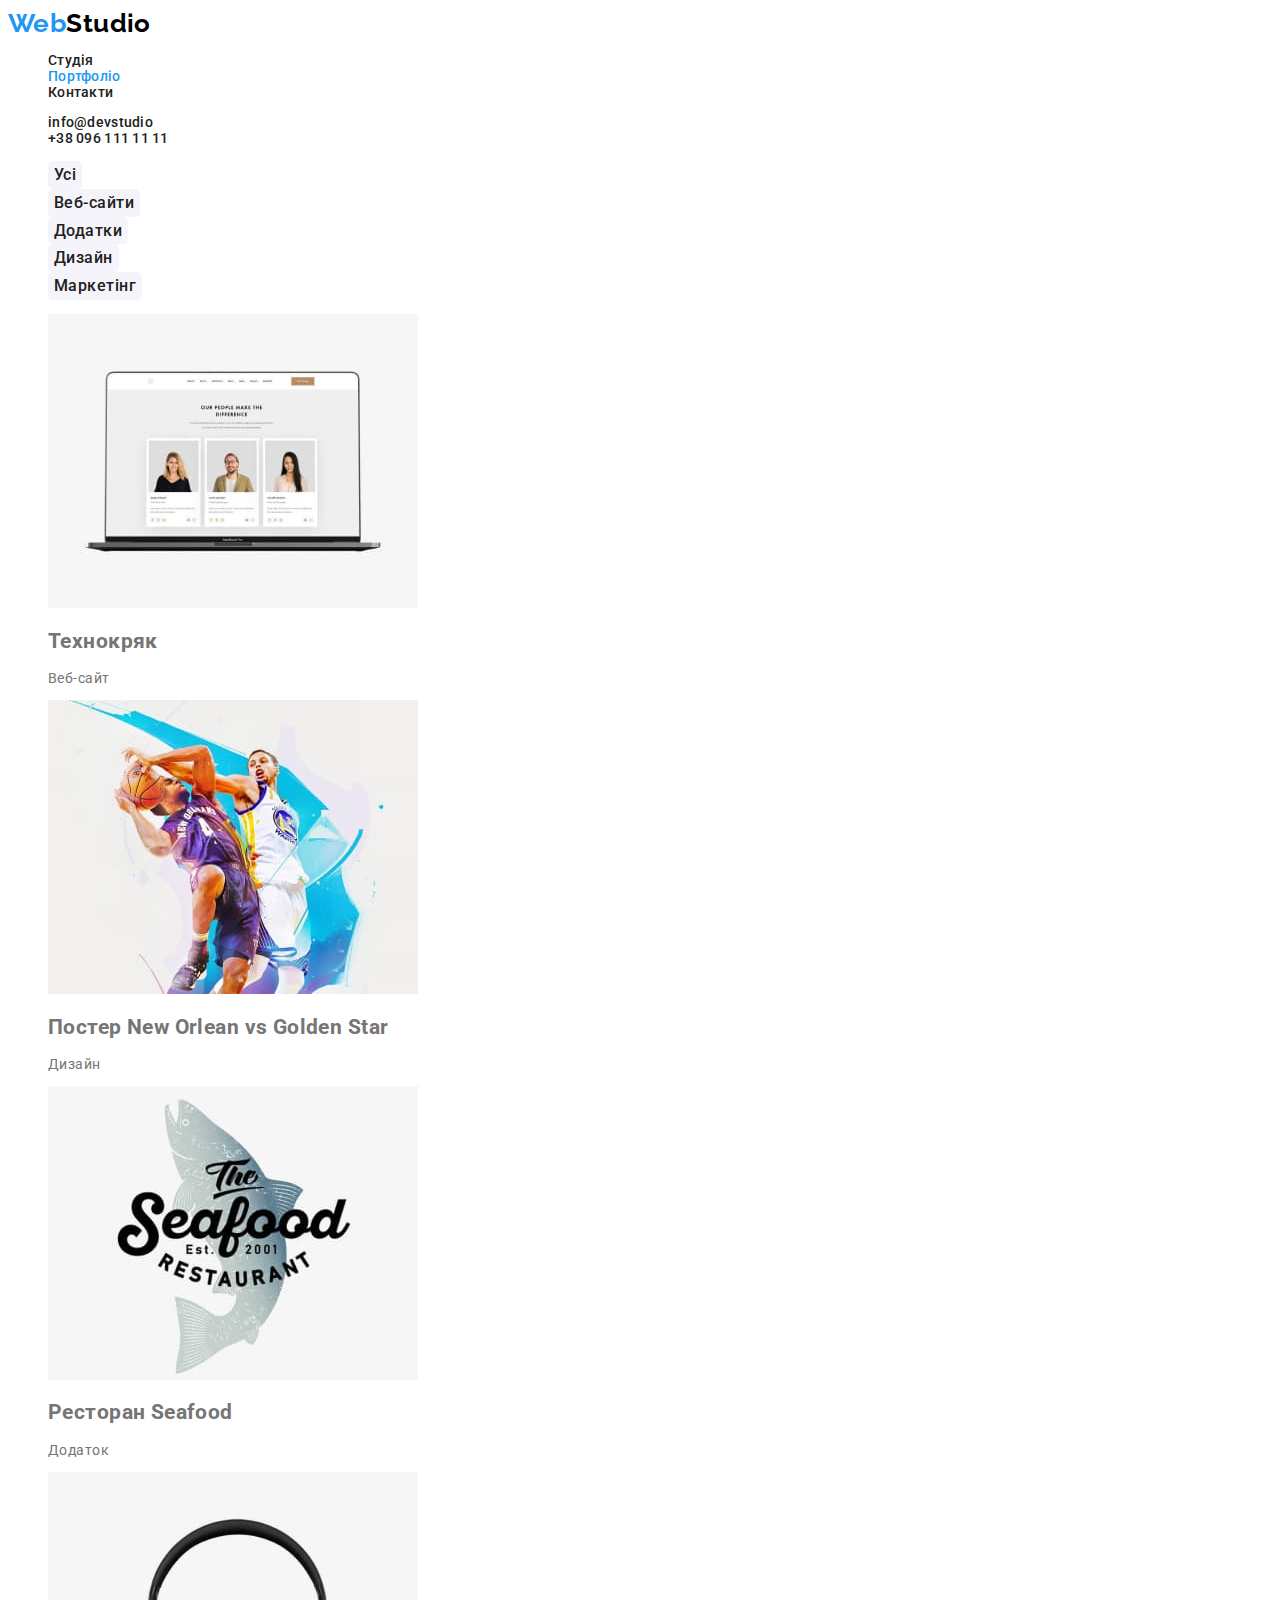
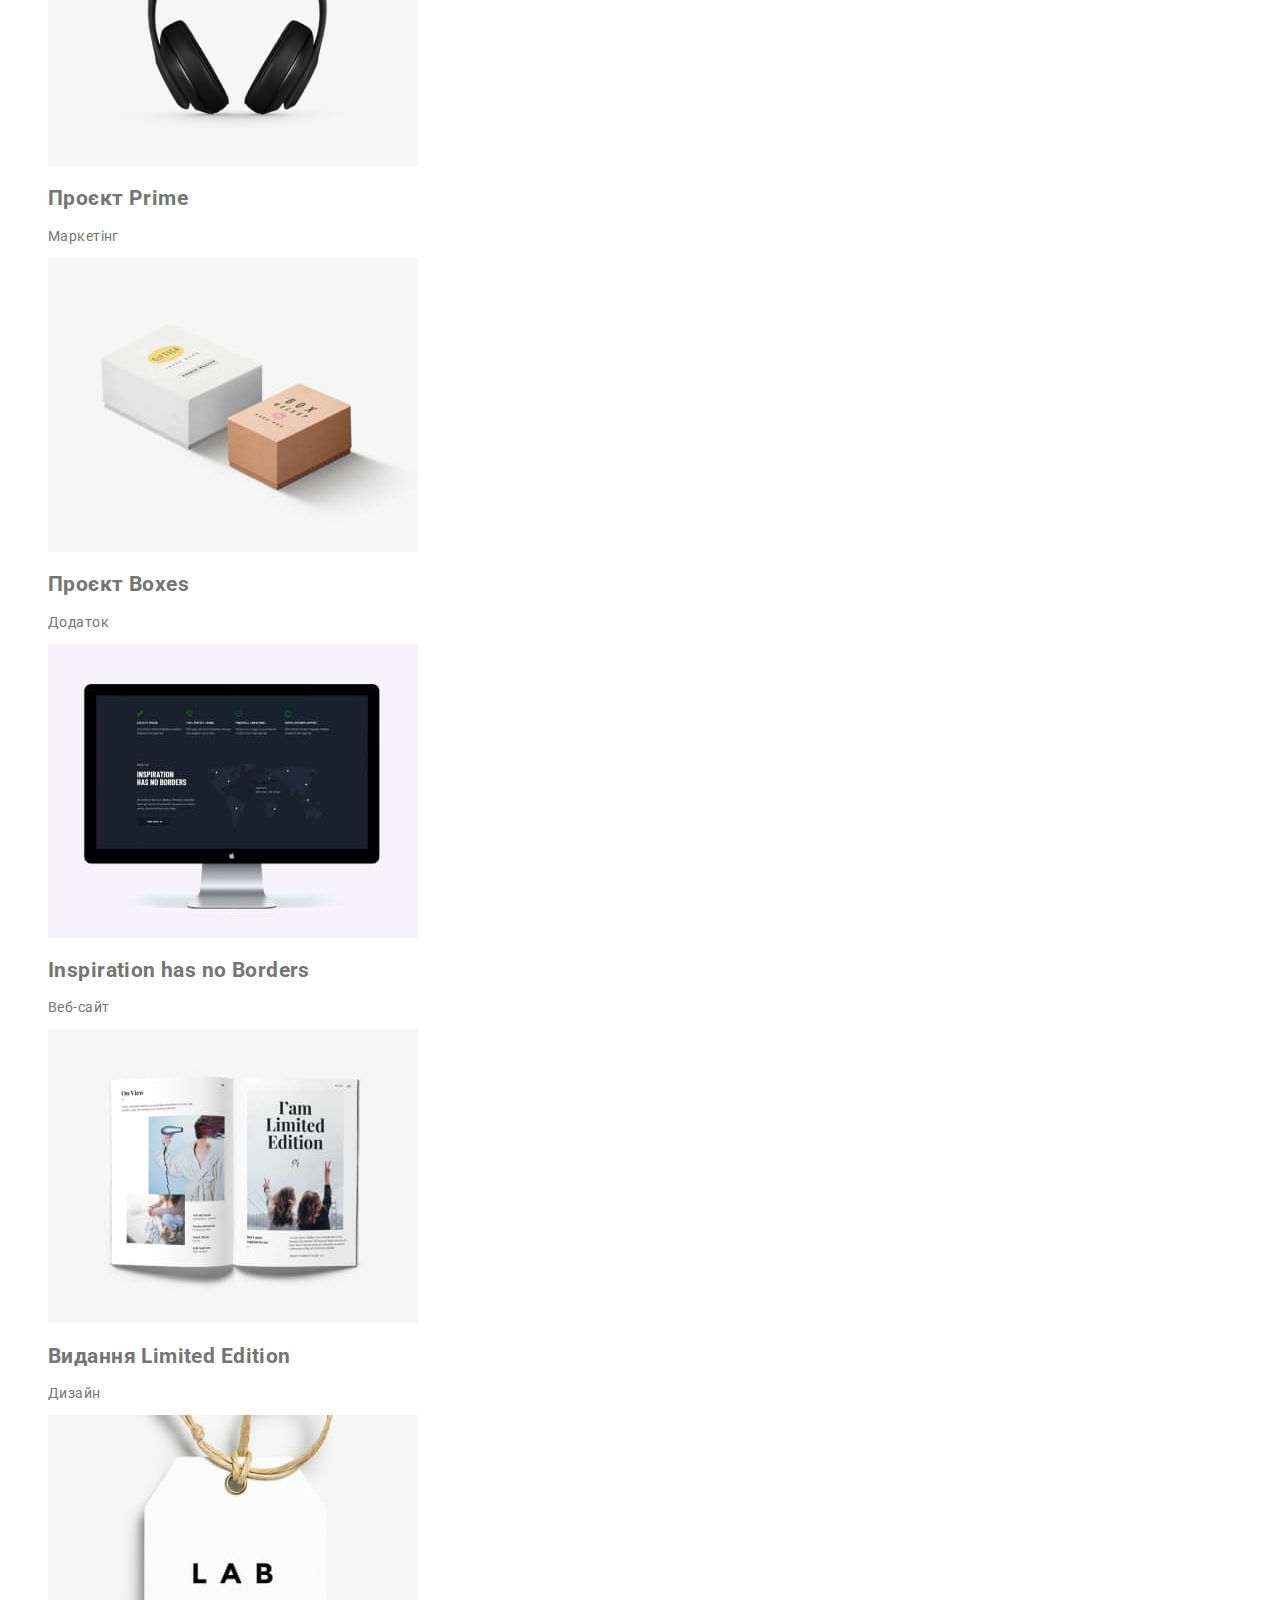
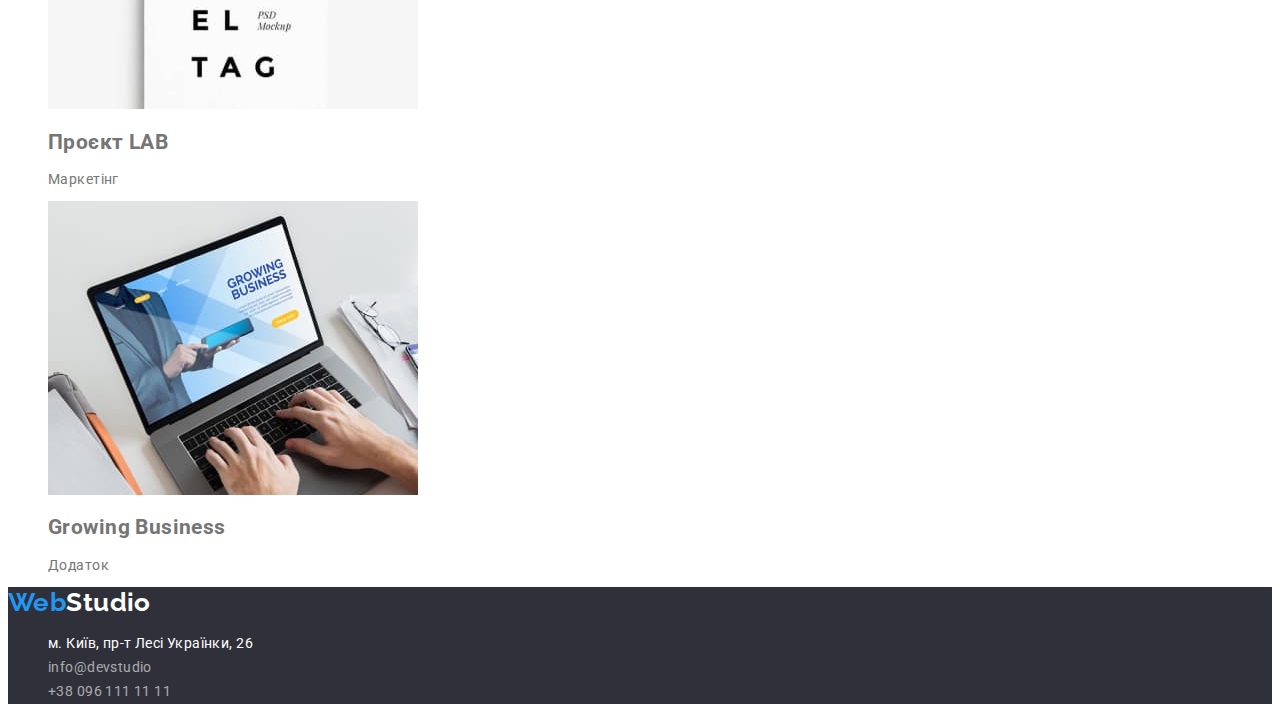
==== portfolio.html @ 4cfd9104 "Home Work 2" ====
<!DOCTYPE html>
<html lang="uk">

<head>
    <meta charset="UTF-8">
    <meta http-equiv="X-UA-Compatible" content="IE=edge">
    <meta name="viewport" content="width=device-width, initial-scale=1.0">
    <title>Secont home work</title>
    <link rel="preconnect" href="https://fonts.googleapis.com">
    <link rel="preconnect" href="https://fonts.gstatic.com" crossorigin>
    <link
        href="https://fonts.googleapis.com/css2?family=Raleway:wght@700&family=Roboto:ital,wght@0,400;0,500;0,700;0,900;1,400;1,500;1,700;1,900&display=swap"
        rel="stylesheet">
    <link rel="stylesheet" href="./CSS/styles.css">
</head>

<body>
    <header>
        <a class="logo" href="/" title="logo"><span class="logo-web">Web</span>Studio</a>
        <nav>
            <ul class="list site-nav">
                <li><a class="link-nav" href="" title="Студія">Студія</a></li>
                <li><a class="link-nav link-curent" href="" title="Портфоліо">Портфоліо</a></li>
                <li><a class="link-nav" href="" title="Контакти">Контакти</a></li>
            </ul>
        </nav>
        <ul class="list site-nav">
            <li><a class="link-nav" href="mailto:info@devstudio" title="надіслати листа">info@devstudio</a></li>
            <li><a class="link-nav" href="tel:+380961111111" title="зателефонувати">+38 096 111 11 11</a></li>
        </ul>
    </header>
    <main>
        <!--  -->
        <section>
            <h1 class="title-hide">Портфоліо</h1>

            <ul class="list">
                <li><button type="button" class="button">Усі</button></li>
                <li><button type="button" class="button">Веб-сайти</button></li>
                <li><button type="button" class="button">Додатки</button></li>
                <li><button type="button" class="button">Дизайн</button></li>
                <li><button type="button" class="button">Маркетінг</button></li>
            </ul>
            <ul class="list">
                <li>
                    <img src="./images/work_01.jpg" width="370" alt="Project 1" title="Project 1">
                    <h2 class="">Технокряк</h2>
                    <p>Веб-сайт</p>
                </li>
                <li>
                    <img src="./images/work_02.jpg" width="370" alt="" title="">
                    <h2>Постер New Orlean vs Golden Star</h2>
                    <p>Дизайн</p>
                </li>
                <li>
                    <img src="./images/work_03.jpg" width="370" alt="" title="">
                    <h2>Ресторан Seafood</h2>
                    <p>Додаток</p>
                </li>
                <li>
                    <img src="./images/work_04.jpg" width="370" alt="" title="">
                    <h2>Проєкт Prime</h2>
                    <p>Маркетінг</p>
                </li>
                <li>
                    <img src="./images/work_05.jpg" width="370" alt="" title="">
                    <h2>Проєкт Boxes</h2>
                    <p>Додаток</p>
                </li>
                <li>
                    <img src="./images/work_06.jpg" width="370" alt="" title="">
                    <h2>Inspiration has no Borders</h2>
                    <p>Веб-сайт</p>
                </li>
                <li>
                    <img src="./images/work_07.jpg" width="370" alt="" title="">
                    <h2>Видання Limited Edition</h2>
                    <p>Дизайн</p>
                </li>
                <li>
                    <img src="./images/work_08.jpg" width="370" alt="" title="">
                    <h2>Проєкт LAB</h2>
                    <p>Маркетінг</p>
                </li>
                <li>
                    <img src="./images/work_09.jpg" width="370" alt="" title="">
                    <h2>Growing Business</h2>
                    <p>Додаток</p>
                </li>
            </ul>

        </section>

    </main>
    <footer class="page-footer">
        <a class="logo logo--alt" href="/" title="logo"><span class="logo-web">Web</span>Studio</a>
        <address>
            <ul class="list site-adr">
                <li><a class="link-adr" href="https://goo.gl/maps/TaMpgBp5hJz27Ky7A" title="показати на мапі"
                        target="_blank" rel="noopener noreferrer">м. Київ, пр-т Лесі Українки, 26</a></li>
                <li><a class="link-cont" href="mailto:info@devstudio" title="надіслати листа">info@devstudio</a></li>
                <li><a class="link-cont" href="tel:+380961111111" title="зателефонувати">+38 096 111 11 11</a></li>
            </ul>
        </address>
    </footer>
</body>

</html>
---- CSS/styles.css ----
:root {

    --decoration-color:#2196F3;   /*частини тексту, кнопки*/
    --heading-text-color: #212121;/* Текст заголовка */
    --main-text-color: #757575;   /* Текст */
    --main-white-color: #ffffff;  /* просто білий колір */
}

body {
    font-family: 'Roboto', Arial, Helvetica, sans-serif;
    font-size: 14px;
    letter-spacing: 0.03em;
    color: var(--main-text-color);
    background-color: var(--main-white-color)
} 

.list {
    list-style: none;
}

/*====== logo ======*/

.logo {
    font-family: 'Raleway';
    font-weight: 700;
    font-size: 26px;
    line-height: 31px;
    color: #000000;
    text-decoration: none;   
}
.logo--alt {
    color: var(--main-white-color);
}
.logo-web {
    color: var(--decoration-color);   
}

/*====== navigation ======*/

.site-nav {
    font-weight: 500;
    line-height: 1.14;
    letter-spacing: 0.02em;
}

.link-nav {
    color: var(--heading-text-color);
    text-decoration: none;
}

.link-nav:hover, .link-nav:focus,
.link-adr:hover, .link-adr:focus,
.link-cont:hover, .link-cont:focus,
.link-curent {
    color: var(--decoration-color);
}

/* main content */
.main-title {
    font-weight: 900;
    font-size: 44px;
    line-height: 1.36;   
    text-align: center;
    letter-spacing: 0.06em;
    text-transform: uppercase;
    color: var(--main-white-color);
    background-color: #2F303A; /*щоб текст побачити*/  
}

.button {
    font-family: inherit;
    font-weight: 700;
    font-size: 16px;
    line-height: 1.87;
    letter-spacing: 0.06em;
    color: var(--main-white-color);
    background-color: #188CE8;
    border-radius: 5px;
    border: none;
    cursor: pointer;
}

.button:hover,
.button:focus {
    background-color: var(--decoration-color);
    color: var(--main-white-color);
}
.button:active {
    background-color: #188CE8;
}

.list .button {
    font-weight: 500;
    line-height: 1.62;
    letter-spacing: 0.03em;
    color: var(--heading-text-color);
    background-color: #F5F4FA;
}

.list .button:hover,
.list .button:focus {
    background-color: var(--decoration-color);
    color: var(--main-white-color);
}

.list .button:active {
    background-color: #188CE8;
}

.section-title {
    /* font-weight: 700; */
    font-size: 36px;
    line-height: 1.17;
    text-align: center;
    color: var(--heading-text-color);
}
.title-hide {
    display: none;
}

.features {

}

.features .title {
   color: var(--heading-text-color); 
}

.features .text {
    line-height:1.71;
}

.team {
    font-size: 16px;
    line-height: 1.19;
}

.team .title {
    font-weight: 500;
    color: var(--heading-text-color);
}

.team .text {
    /* off */
}
/*====== adress  ======*/

.site-adr {
    font-style: normal;
    line-height: 1.71;
}

.link-adr {
    color: var(--main-white-color);
    text-decoration: none;
}

.link-cont {
    color: rgba(255, 255, 255, 0.6);
    text-decoration: none;
}


/*=======  footer  ======*/
.page-footer {
    background-color: #2F303A;
}
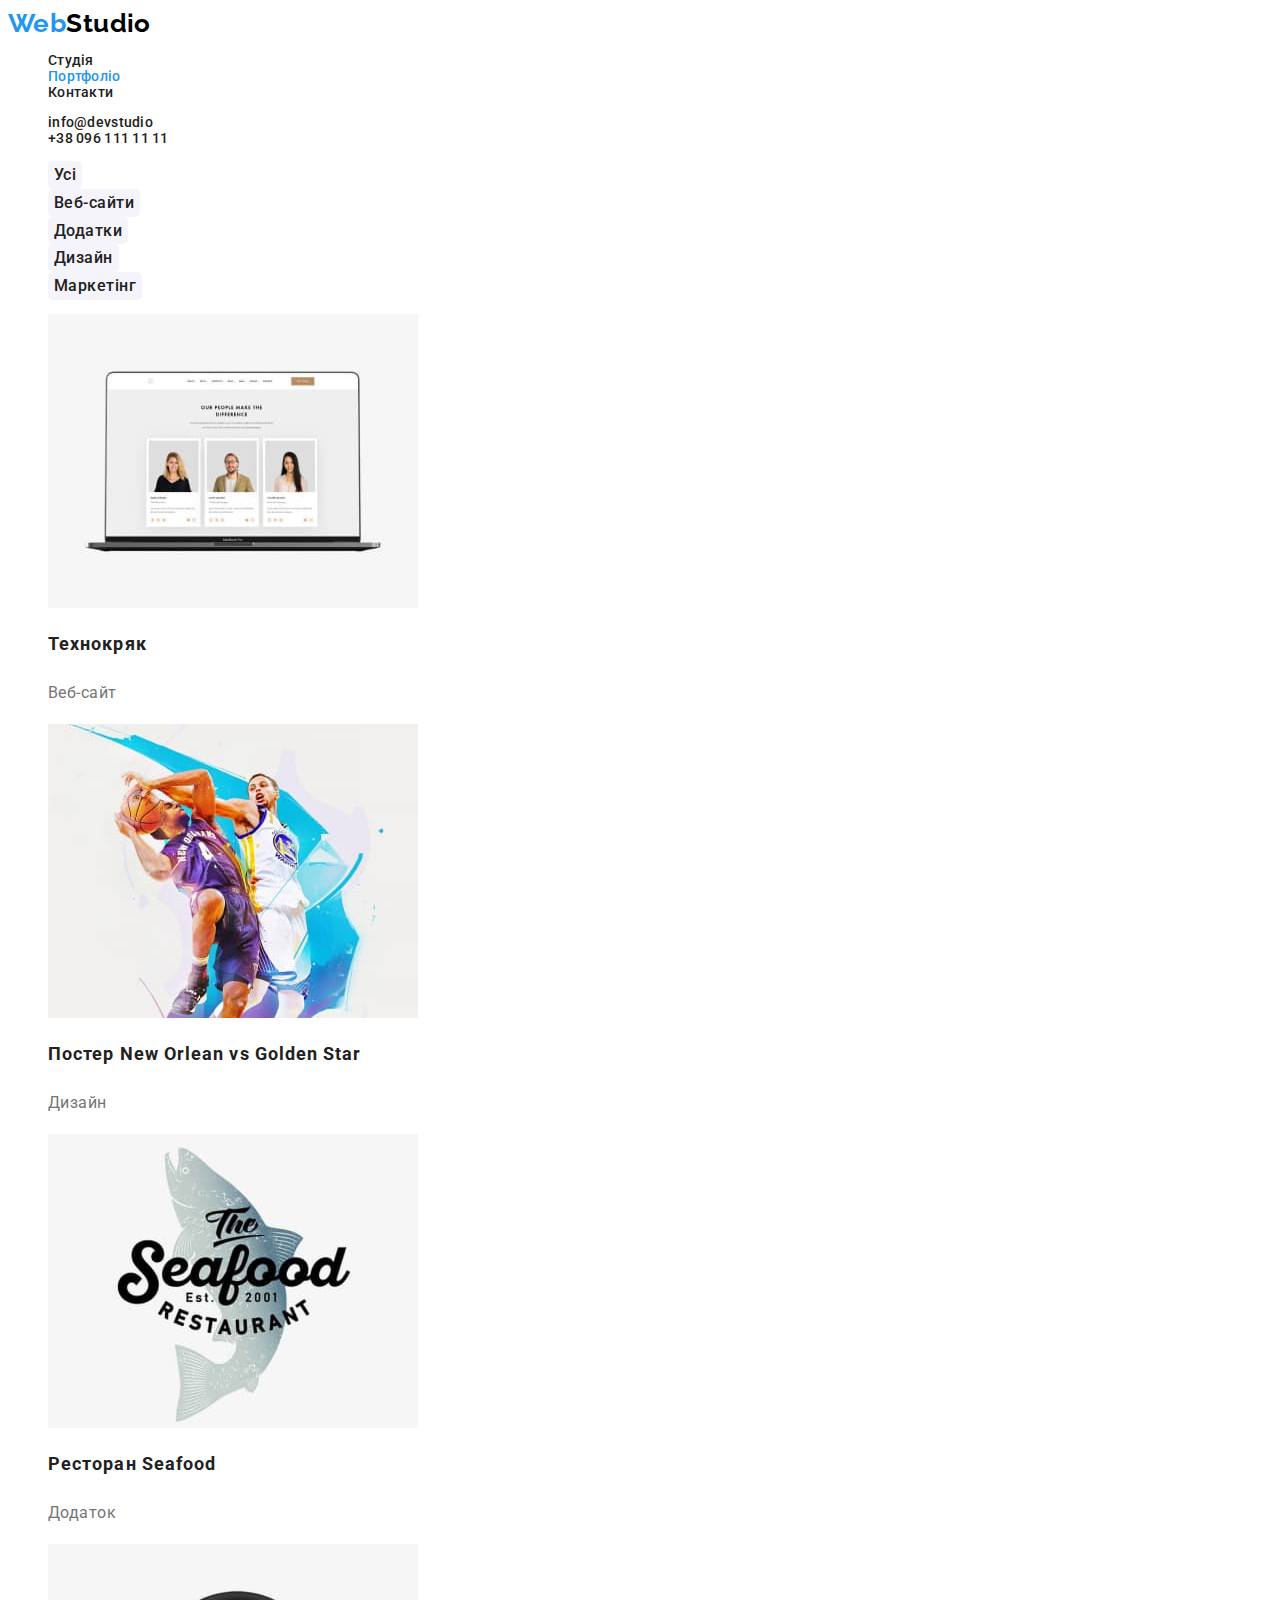
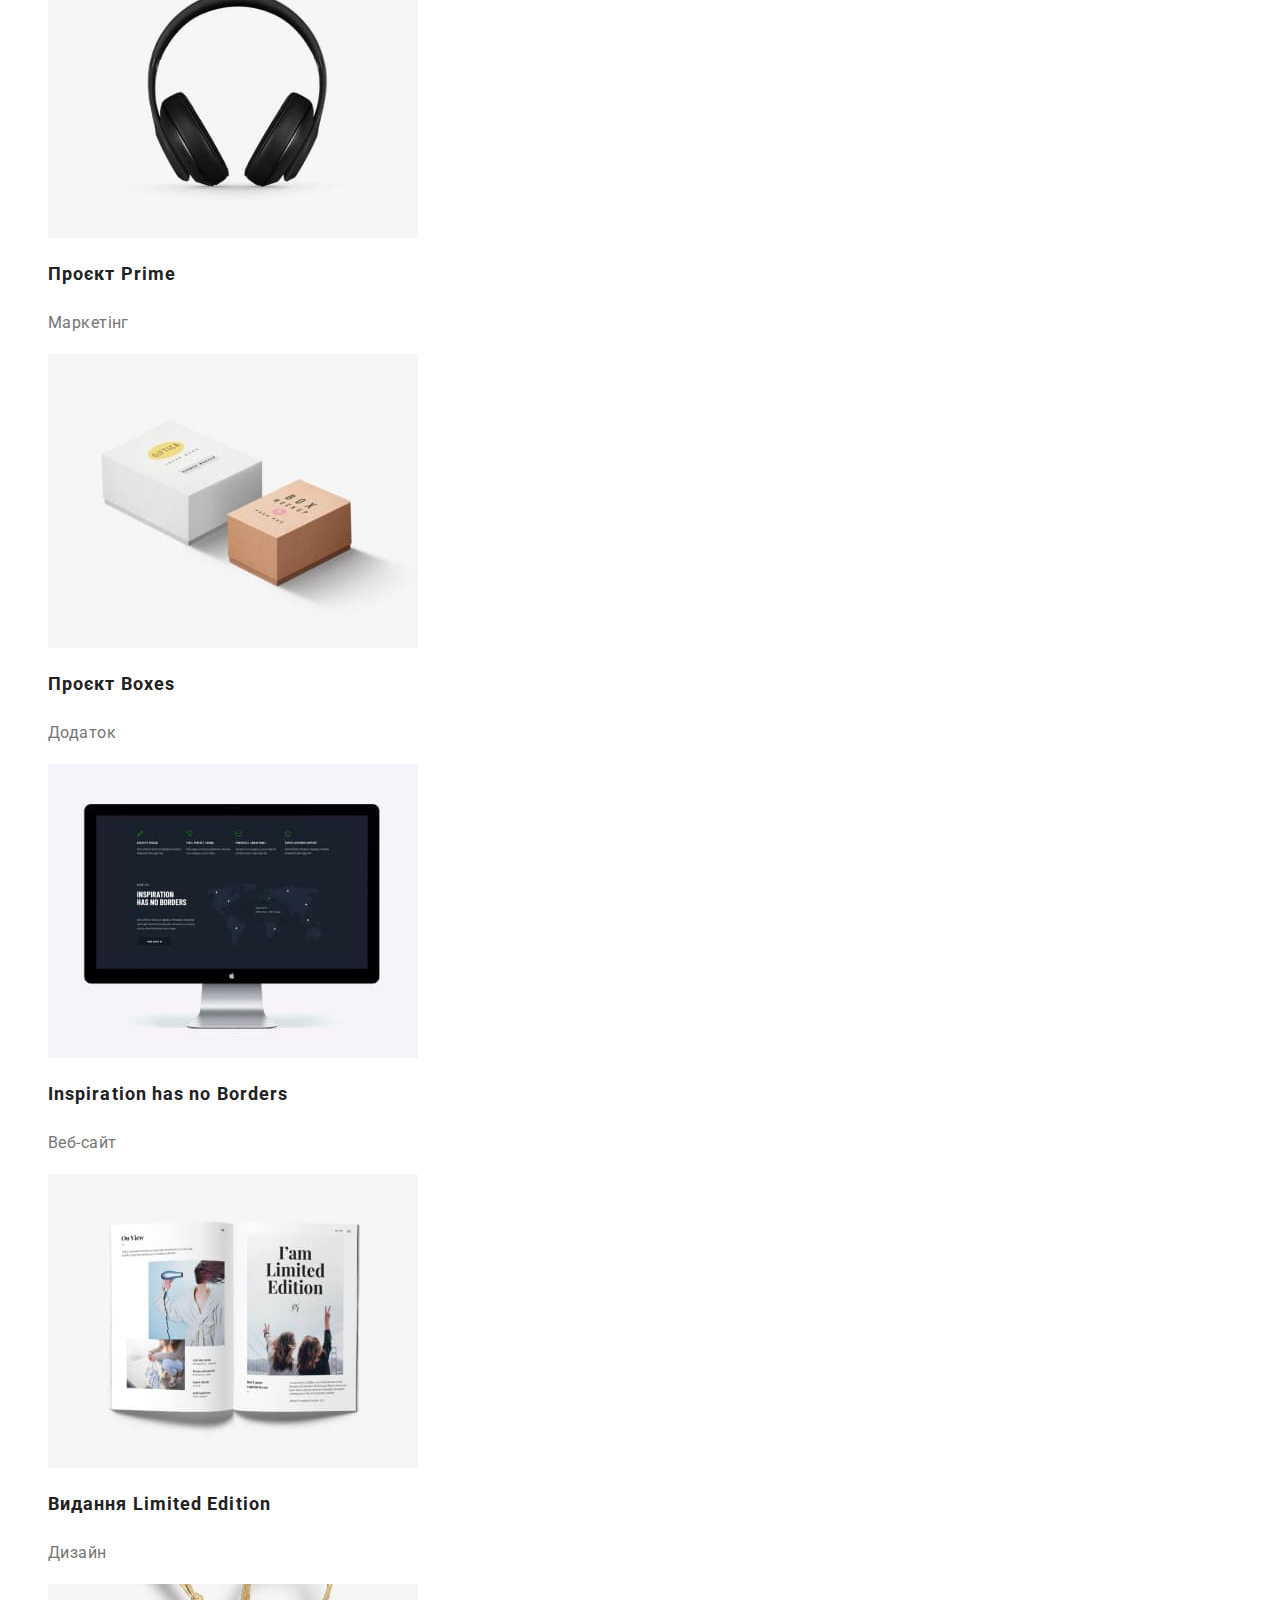
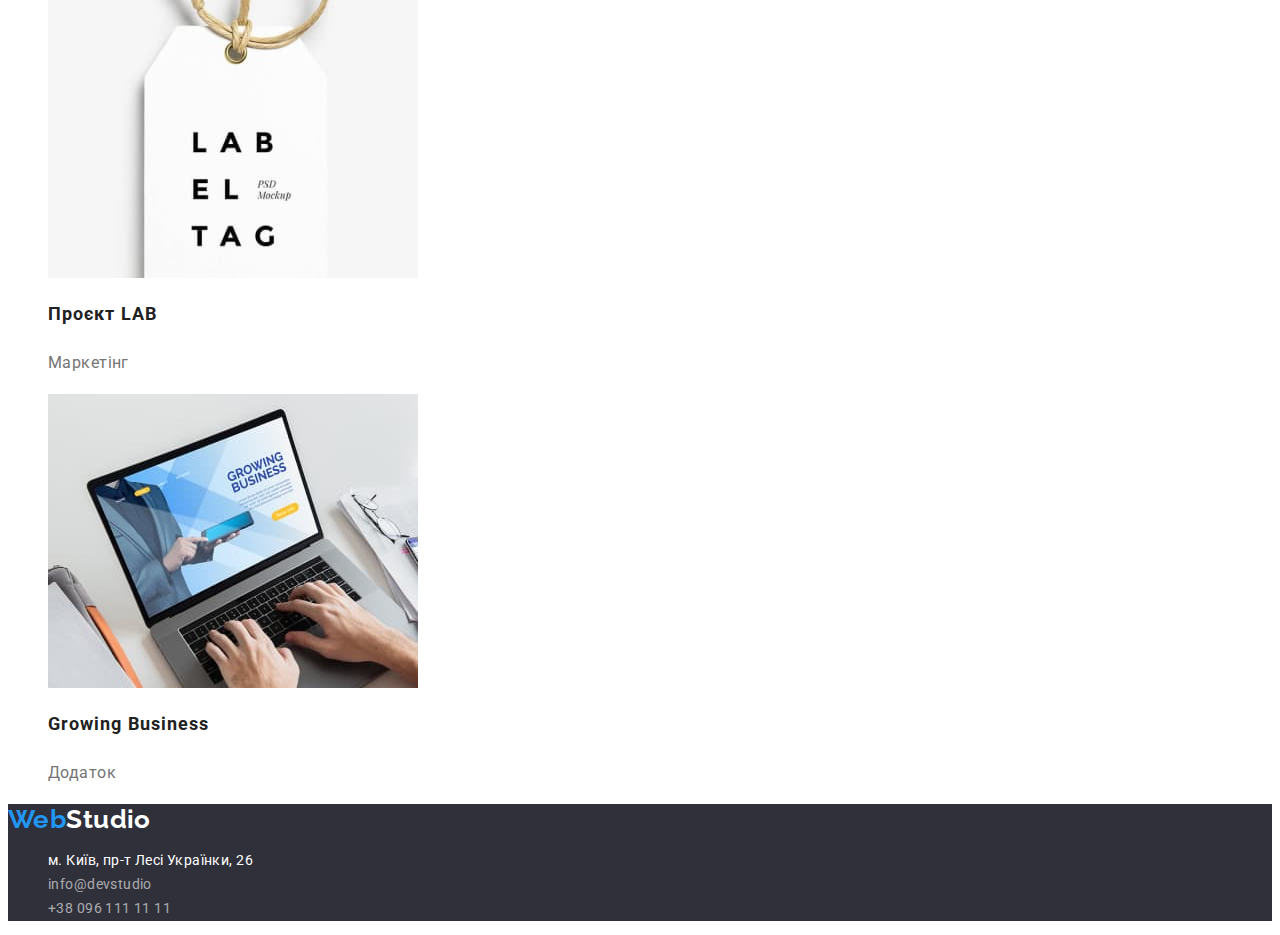
==== commit 12cdff2a: "Style for portfolio" ====
--- a/portfolio.html
+++ b/portfolio.html
@@ -19,8 +19,8 @@
         <a class="logo" href="/" title="logo"><span class="logo-web">Web</span>Studio</a>
         <nav>
             <ul class="list site-nav">
-                <li><a class="link-nav" href="" title="Студія">Студія</a></li>
-                <li><a class="link-nav link-curent" href="" title="Портфоліо">Портфоліо</a></li>
+                <li><a class="link-nav" href="/" title="Студія">Студія</a></li>
+                <li><a class="link-nav current" href="" title="Портфоліо">Портфоліо</a></li>
                 <li><a class="link-nav" href="" title="Контакти">Контакти</a></li>
             </ul>
         </nav>
@@ -44,48 +44,48 @@
             <ul class="list">
                 <li>
                     <img src="./images/work_01.jpg" width="370" alt="Project 1" title="Project 1">
-                    <h2 class="">Технокряк</h2>
-                    <p>Веб-сайт</p>
+                    <h2 class="project">Технокряк</h2>
+                    <p class="categories">Веб-сайт</p>
                 </li>
                 <li>
-                    <img src="./images/work_02.jpg" width="370" alt="" title="">
-                    <h2>Постер New Orlean vs Golden Star</h2>
-                    <p>Дизайн</p>
+                    <img src="./images/work_02.jpg" width="370" alt="Project 2" title="Project 2">
+                    <h2 class="project">Постер New Orlean vs Golden Star</h2>
+                    <p class="categories">Дизайн</p>
                 </li>
                 <li>
-                    <img src="./images/work_03.jpg" width="370" alt="" title="">
-                    <h2>Ресторан Seafood</h2>
-                    <p>Додаток</p>
+                    <img src="./images/work_03.jpg" width="370" alt="Project 3" title="Project 3">
+                    <h2 class="project">Ресторан Seafood</h2>
+                    <p class="categories">Додаток</p>
                 </li>
                 <li>
-                    <img src="./images/work_04.jpg" width="370" alt="" title="">
-                    <h2>Проєкт Prime</h2>
-                    <p>Маркетінг</p>
+                    <img src="./images/work_04.jpg" width="370" alt="Project 4" title="Project 4">
+                    <h2 class="project">Проєкт Prime</h2>
+                    <p class="categories">Маркетінг</p>
                 </li>
                 <li>
-                    <img src="./images/work_05.jpg" width="370" alt="" title="">
-                    <h2>Проєкт Boxes</h2>
-                    <p>Додаток</p>
+                    <img src="./images/work_05.jpg" width="370" alt="Project 5" title="Project 5">
+                    <h2 class="project">Проєкт Boxes</h2>
+                    <p class="categories">Додаток</p>
                 </li>
                 <li>
-                    <img src="./images/work_06.jpg" width="370" alt="" title="">
-                    <h2>Inspiration has no Borders</h2>
-                    <p>Веб-сайт</p>
+                    <img src="./images/work_06.jpg" width="370" alt="Project 6" title="Project 6">
+                    <h2 class="project">Inspiration has no Borders</h2>
+                    <p class="categories">Веб-сайт</p>
                 </li>
                 <li>
-                    <img src="./images/work_07.jpg" width="370" alt="" title="">
-                    <h2>Видання Limited Edition</h2>
-                    <p>Дизайн</p>
+                    <img src="./images/work_07.jpg" width="370" alt="Project 7" title="Project 7">
+                    <h2 class="project">Видання Limited Edition</h2>
+                    <p class="categories">Дизайн</p>
                 </li>
                 <li>
-                    <img src="./images/work_08.jpg" width="370" alt="" title="">
-                    <h2>Проєкт LAB</h2>
-                    <p>Маркетінг</p>
+                    <img src="./images/work_08.jpg" width="370" alt="Project 8" title="Project 8">
+                    <h2 class="project">Проєкт LAB</h2>
+                    <p class="categories">Маркетінг</p>
                 </li>
                 <li>
-                    <img src="./images/work_09.jpg" width="370" alt="" title="">
-                    <h2>Growing Business</h2>
-                    <p>Додаток</p>
+                    <img src="./images/work_09.jpg" width="370" alt="Project 9" title="Project 9">
+                    <h2 class="project">Growing Business</h2>
+                    <p class="categories">Додаток</p>
                 </li>
             </ul>
 
--- a/CSS/styles.css
+++ b/CSS/styles.css
@@ -51,7 +51,7 @@
 .link-nav:hover, .link-nav:focus,
 .link-adr:hover, .link-adr:focus,
 .link-cont:hover, .link-cont:focus,
-.link-curent {
+.link-nav.current {
     color: var(--decoration-color);
 }
 
@@ -60,10 +60,10 @@
     font-weight: 900;
     font-size: 44px;
     line-height: 1.36;   
+    letter-spacing: 0.06em;
+    color: var(--main-white-color);
+    text-transform: uppercase;
     text-align: center;
-    letter-spacing: 0.06em;
-    text-transform: uppercase;
-    color: var(--main-white-color);
     background-color: #2F303A; /*щоб текст побачити*/  
 }
 
@@ -85,9 +85,6 @@
     background-color: var(--decoration-color);
     color: var(--main-white-color);
 }
-.button:active {
-    background-color: #188CE8;
-}
 
 .list .button {
     font-weight: 500;
@@ -99,8 +96,8 @@
 
 .list .button:hover,
 .list .button:focus {
+    color: var(--main-white-color);
     background-color: var(--decoration-color);
-    color: var(--main-white-color);
 }
 
 .list .button:active {
@@ -108,7 +105,6 @@
 }
 
 .section-title {
-    /* font-weight: 700; */
     font-size: 36px;
     line-height: 1.17;
     text-align: center;
@@ -116,10 +112,6 @@
 }
 .title-hide {
     display: none;
-}
-
-.features {
-
 }
 
 .features .title {
@@ -140,9 +132,6 @@
     color: var(--heading-text-color);
 }
 
-.team .text {
-    /* off */
-}
 /*====== adress  ======*/
 
 .site-adr {
@@ -160,6 +149,17 @@
     text-decoration: none;
 }
 
+.list .project {
+    font-size: 18px;
+    line-height: 2;
+    letter-spacing: 0.06em;
+    color: var(--heading-text-color);
+}
+
+.list .categories {
+    font-size: 16px;
+    line-height: 1.88;
+}
 
 /*=======  footer  ======*/
 .page-footer {
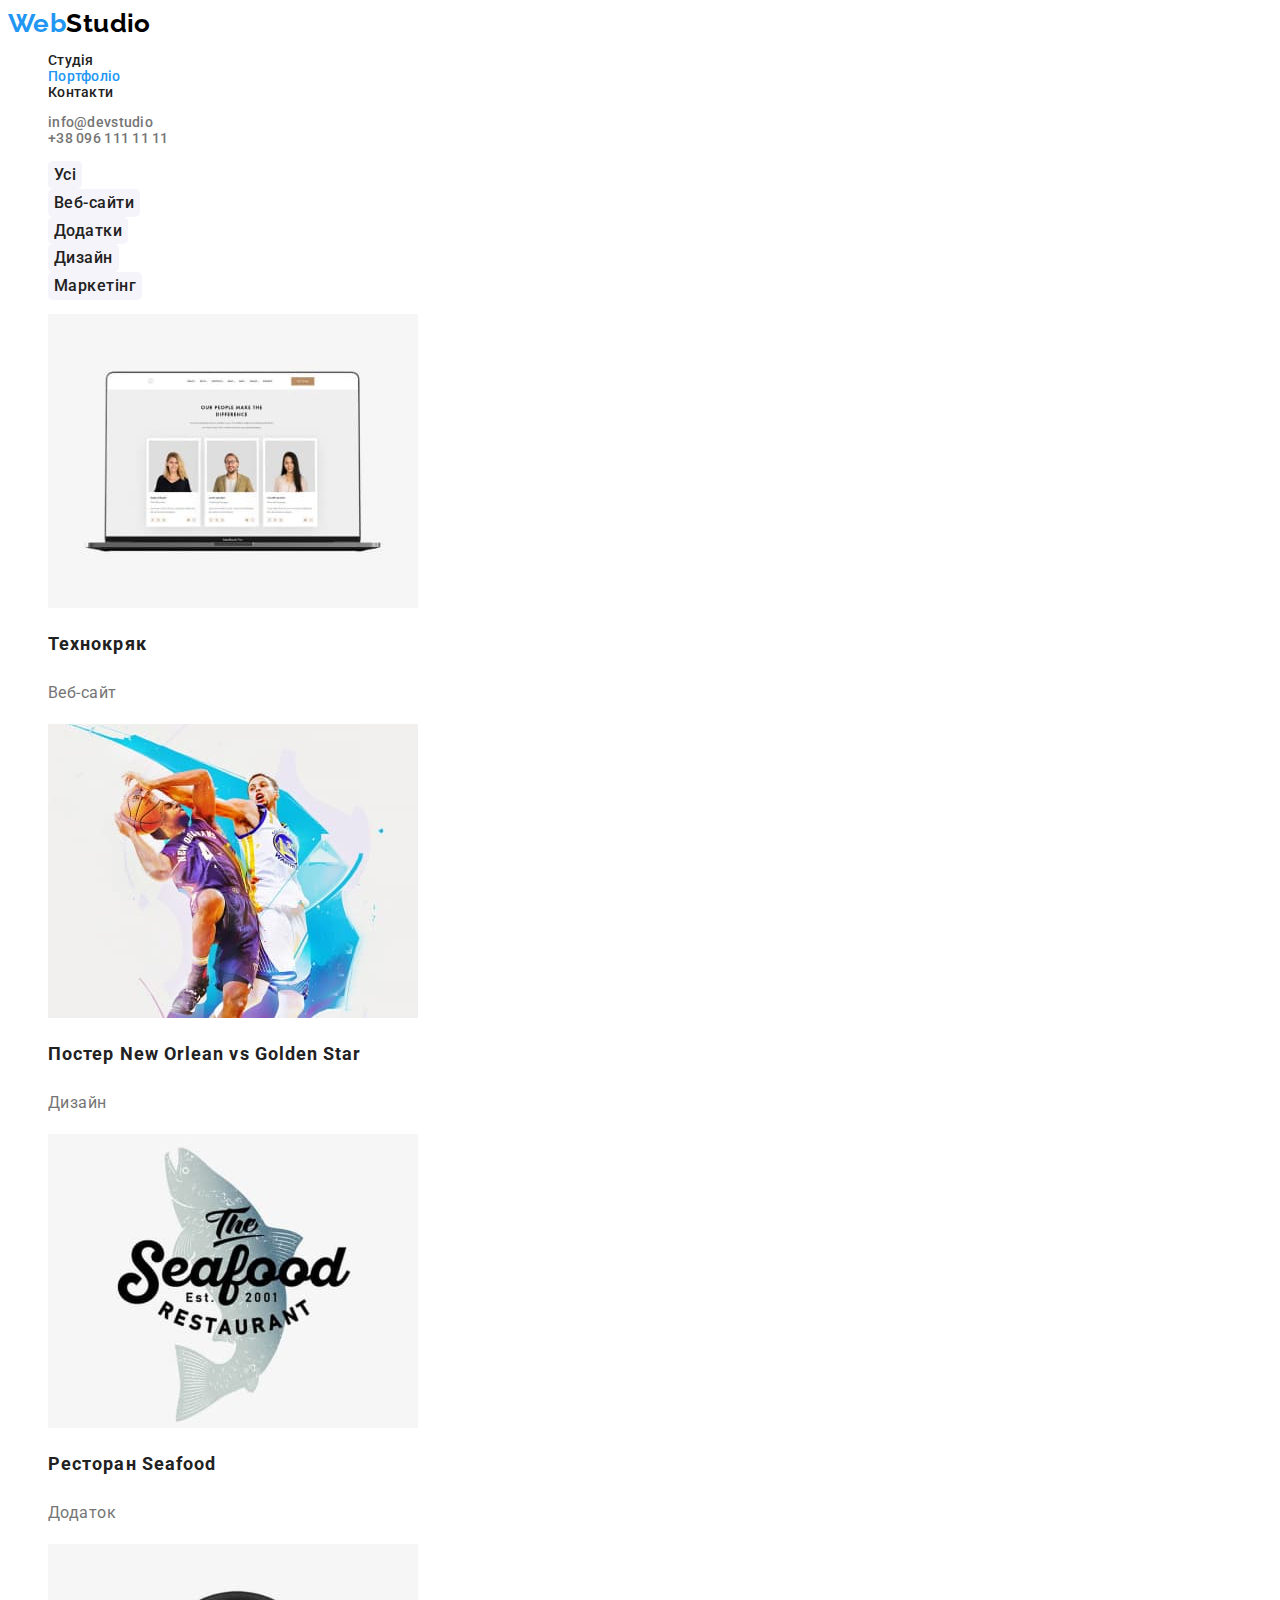
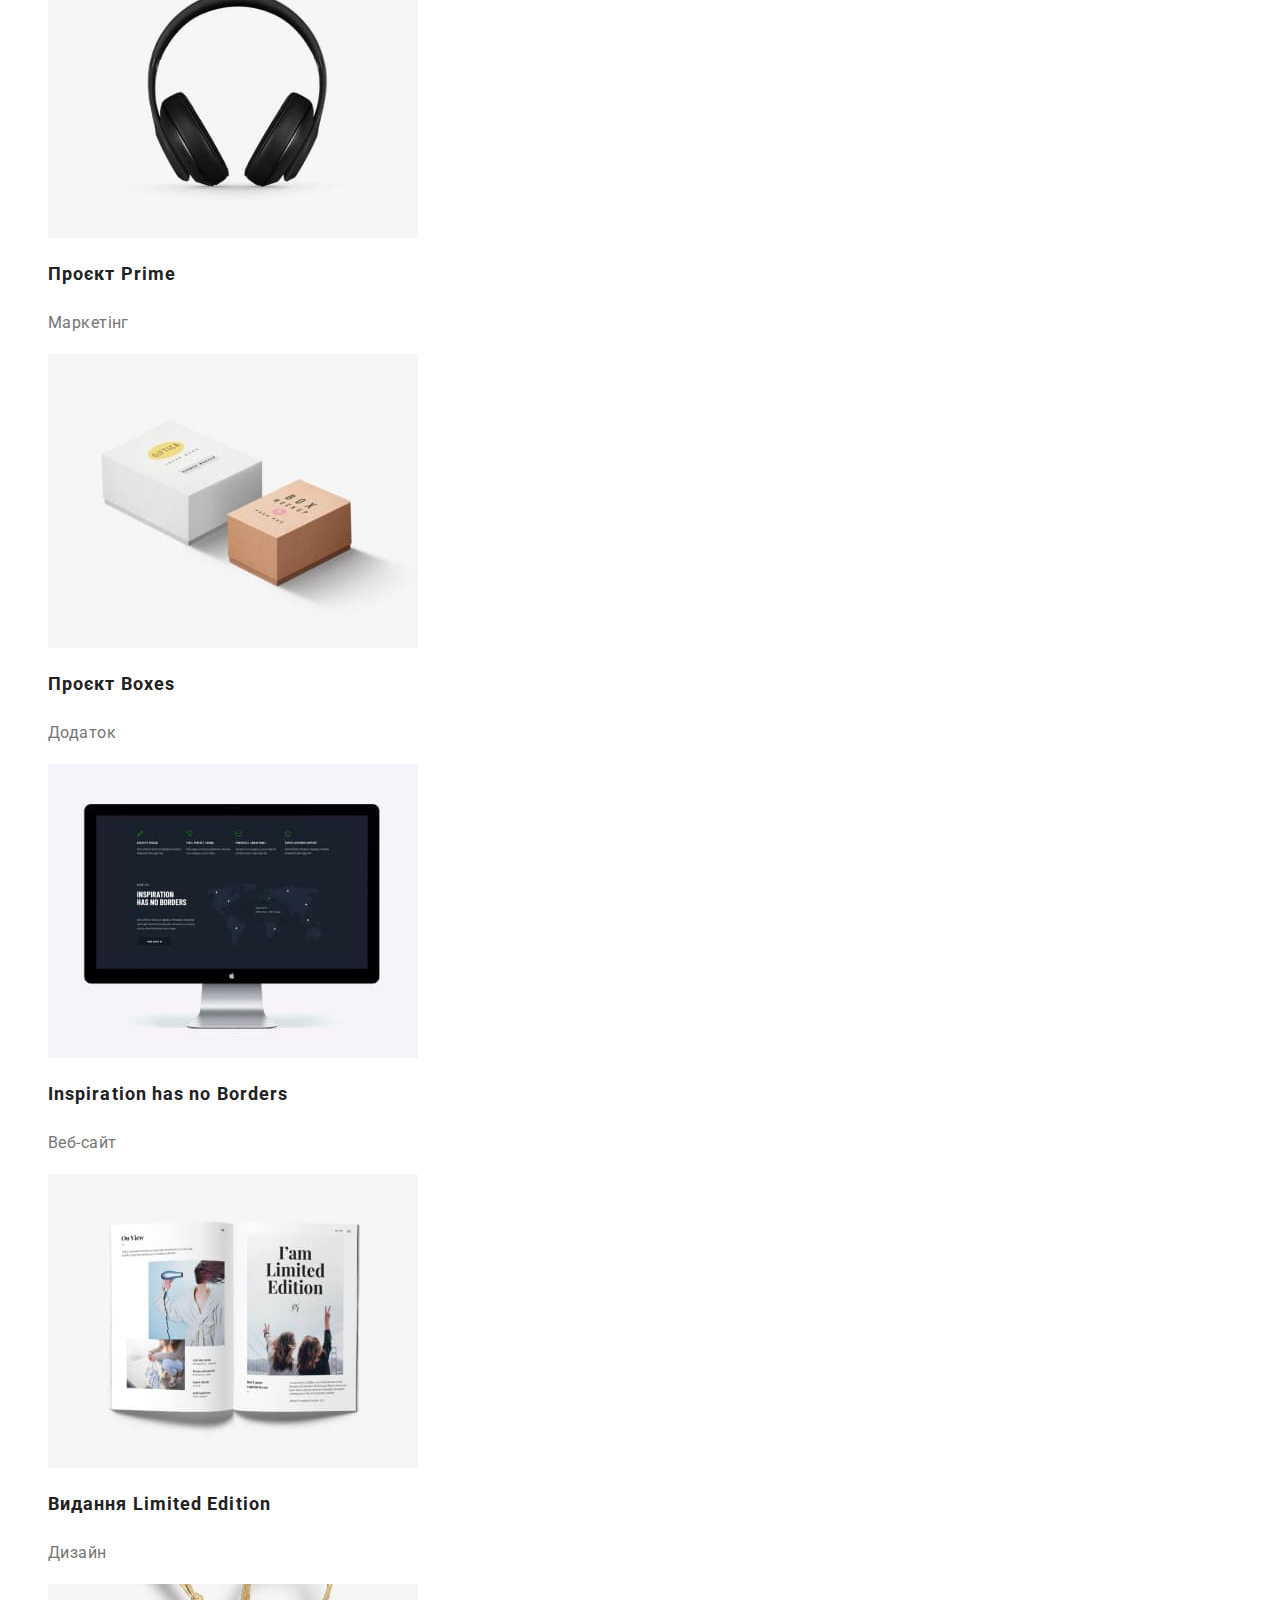
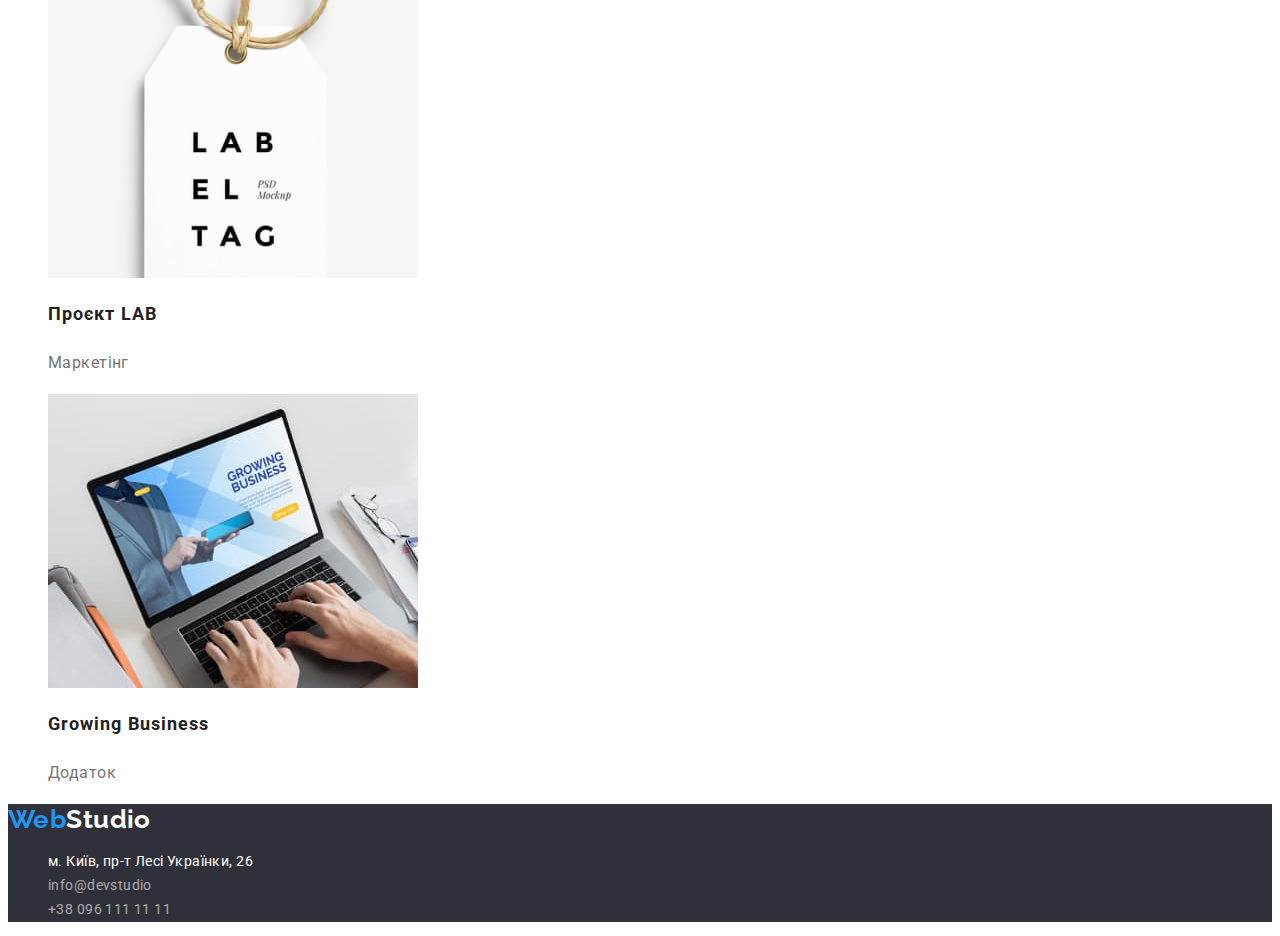
==== commit a7bc92c4: "DZ 2 forward 1" ====
--- a/portfolio.html
+++ b/portfolio.html
@@ -8,25 +8,28 @@
     <title>Secont home work</title>
     <link rel="preconnect" href="https://fonts.googleapis.com">
     <link rel="preconnect" href="https://fonts.gstatic.com" crossorigin>
-    <link
-        href="https://fonts.googleapis.com/css2?family=Raleway:wght@700&family=Roboto:ital,wght@0,400;0,500;0,700;0,900;1,400;1,500;1,700;1,900&display=swap"
-        rel="stylesheet">
+    <link rel="stylesheet"
+        href="https://fonts.googleapis.com/css2?family=Raleway:wght@700&family=Roboto:wght@400;500;700;900&display=swap">
     <link rel="stylesheet" href="./CSS/styles.css">
 </head>
 
 <body>
     <header>
-        <a class="logo" href="/" title="logo"><span class="logo-web">Web</span>Studio</a>
+        <a class="logo" href="./" title="logo"><span class="logo-web">Web</span>Studio</a>
         <nav>
             <ul class="list site-nav">
-                <li><a class="link-nav" href="/" title="Студія">Студія</a></li>
+                <li><a class="link-nav" href="./" title="Студія">Студія</a></li>
                 <li><a class="link-nav current" href="" title="Портфоліо">Портфоліо</a></li>
                 <li><a class="link-nav" href="" title="Контакти">Контакти</a></li>
             </ul>
         </nav>
         <ul class="list site-nav">
-            <li><a class="link-nav" href="mailto:info@devstudio" title="надіслати листа">info@devstudio</a></li>
-            <li><a class="link-nav" href="tel:+380961111111" title="зателефонувати">+38 096 111 11 11</a></li>
+            <li>
+                <a class="link-adr" href="mailto:info@devstudio" title="надіслати листа">info@devstudio</a>
+            </li>
+            <li>
+                <a class="link-adr" href="tel:+380961111111" title="зателефонувати">+38 096 111 11 11</a>
+            </li>
         </ul>
     </header>
     <main>
@@ -35,11 +38,11 @@
             <h1 class="title-hide">Портфоліо</h1>
 
             <ul class="list">
-                <li><button type="button" class="button">Усі</button></li>
-                <li><button type="button" class="button">Веб-сайти</button></li>
-                <li><button type="button" class="button">Додатки</button></li>
-                <li><button type="button" class="button">Дизайн</button></li>
-                <li><button type="button" class="button">Маркетінг</button></li>
+                <li><button type="button" class="btn">Усі</button></li>
+                <li><button type="button" class="btn">Веб-сайти</button></li>
+                <li><button type="button" class="btn">Додатки</button></li>
+                <li><button type="button" class="btn">Дизайн</button></li>
+                <li><button type="button" class="btn">Маркетінг</button></li>
             </ul>
             <ul class="list">
                 <li>
@@ -88,18 +91,22 @@
                     <p class="categories">Додаток</p>
                 </li>
             </ul>
-
         </section>
-
     </main>
     <footer class="page-footer">
         <a class="logo logo--alt" href="/" title="logo"><span class="logo-web">Web</span>Studio</a>
         <address>
             <ul class="list site-adr">
-                <li><a class="link-adr" href="https://goo.gl/maps/TaMpgBp5hJz27Ky7A" title="показати на мапі"
-                        target="_blank" rel="noopener noreferrer">м. Київ, пр-т Лесі Українки, 26</a></li>
-                <li><a class="link-cont" href="mailto:info@devstudio" title="надіслати листа">info@devstudio</a></li>
-                <li><a class="link-cont" href="tel:+380961111111" title="зателефонувати">+38 096 111 11 11</a></li>
+                <li>
+                    <a class="link-adr" href="https://goo.gl/maps/TaMpgBp5hJz27Ky7A" title="показати на мапі"
+                        target="_blank" rel="noopener noreferrer">м. Київ, пр-т Лесі Українки, 26</a>
+                </li>
+                <li>
+                    <a class="link-cont" href="mailto:info@devstudio" title="надіслати листа">info@devstudio</a>
+                </li>
+                <li>
+                    <a class="link-cont" href="tel:+380961111111" title="зателефонувати">+38 096 111 11 11</a>
+                </li>
             </ul>
         </address>
     </footer>
--- a/CSS/styles.css
+++ b/CSS/styles.css
@@ -4,6 +4,11 @@
     --heading-text-color: #212121;/* Текст заголовка */
     --main-text-color: #757575;   /* Текст */
     --main-white-color: #ffffff;  /* просто білий колір */
+    --black-color:#000000;        /* просто чорний колір */
+    --fotter-background-color:#2F303A; /*колір футера*/
+    --contact-link-color:rgba(255, 255, 255, 0.6); /*контакти в футері*/
+    --button-main-color:#188CE8;   /*кнопка на головній*/
+    --button-filter-color:#F5F4FA; /*кнопки в портфоліо*/
 }
 
 body {
@@ -24,8 +29,8 @@
     font-family: 'Raleway';
     font-weight: 700;
     font-size: 26px;
-    line-height: 31px;
-    color: #000000;
+    line-height: 1.19;
+    color:var(--black-color);
     text-decoration: none;   
 }
 .logo--alt {
@@ -48,6 +53,10 @@
     text-decoration: none;
 }
 
+.site-nav .link-adr{
+    color: var(--main-text-color);
+}
+
 .link-nav:hover, .link-nav:focus,
 .link-adr:hover, .link-adr:focus,
 .link-cont:hover, .link-cont:focus,
@@ -64,44 +73,40 @@
     color: var(--main-white-color);
     text-transform: uppercase;
     text-align: center;
-    background-color: #2F303A; /*щоб текст побачити*/  
+    background-color:var(--fotter-background-color); /*щоб текст побачити*/  
 }
 
-.button {
+.btn {
     font-family: inherit;
     font-weight: 700;
     font-size: 16px;
     line-height: 1.87;
     letter-spacing: 0.06em;
     color: var(--main-white-color);
-    background-color: #188CE8;
+    background-color:var(--button-main-color) ;
     border-radius: 5px;
     border: none;
     cursor: pointer;
 }
 
-.button:hover,
-.button:focus {
+.btn:hover,
+.btn:focus {
+    color: var(--main-white-color);
     background-color: var(--decoration-color);
-    color: var(--main-white-color);
 }
 
-.list .button {
+.list .btn {
     font-weight: 500;
     line-height: 1.62;
     letter-spacing: 0.03em;
     color: var(--heading-text-color);
-    background-color: #F5F4FA;
+    background-color:var(--button-filter-color) ;
 }
 
-.list .button:hover,
-.list .button:focus {
+.list .btn:hover,
+.list .btn:focus {
     color: var(--main-white-color);
     background-color: var(--decoration-color);
-}
-
-.list .button:active {
-    background-color: #188CE8;
 }
 
 .section-title {
@@ -111,15 +116,29 @@
     color: var(--heading-text-color);
 }
 .title-hide {
-    display: none;
+    pointer-events: none;
+    position: absolute;
+    width: 1px;
+    height: 1px;
+    margin: -1px;
+    border: 0;
+    padding: 0;
+    white-space: nowrap;
+    clip-path: inset(100%);
+    clip: rect(0 0 0 0);
+    overflow: hidden;
 }
 
+.features {
+    line-height: 1.15;
+}
 .features .title {
+   font-size: inherit; 
    color: var(--heading-text-color); 
 }
 
 .features .text {
-    line-height:1.71;
+    line-height:1.72;
 }
 
 .team {
@@ -128,6 +147,7 @@
 }
 
 .team .title {
+    font-size: inherit;
     font-weight: 500;
     color: var(--heading-text-color);
 }
@@ -136,7 +156,7 @@
 
 .site-adr {
     font-style: normal;
-    line-height: 1.71;
+    line-height: 1.72;
 }
 
 .link-adr {
@@ -145,7 +165,7 @@
 }
 
 .link-cont {
-    color: rgba(255, 255, 255, 0.6);
+    color: var(--contact-link-color);
     text-decoration: none;
 }
 
@@ -163,6 +183,6 @@
 
 /*=======  footer  ======*/
 .page-footer {
-    background-color: #2F303A;
+    background-color: var(--fotter-background-color);
 }
 
